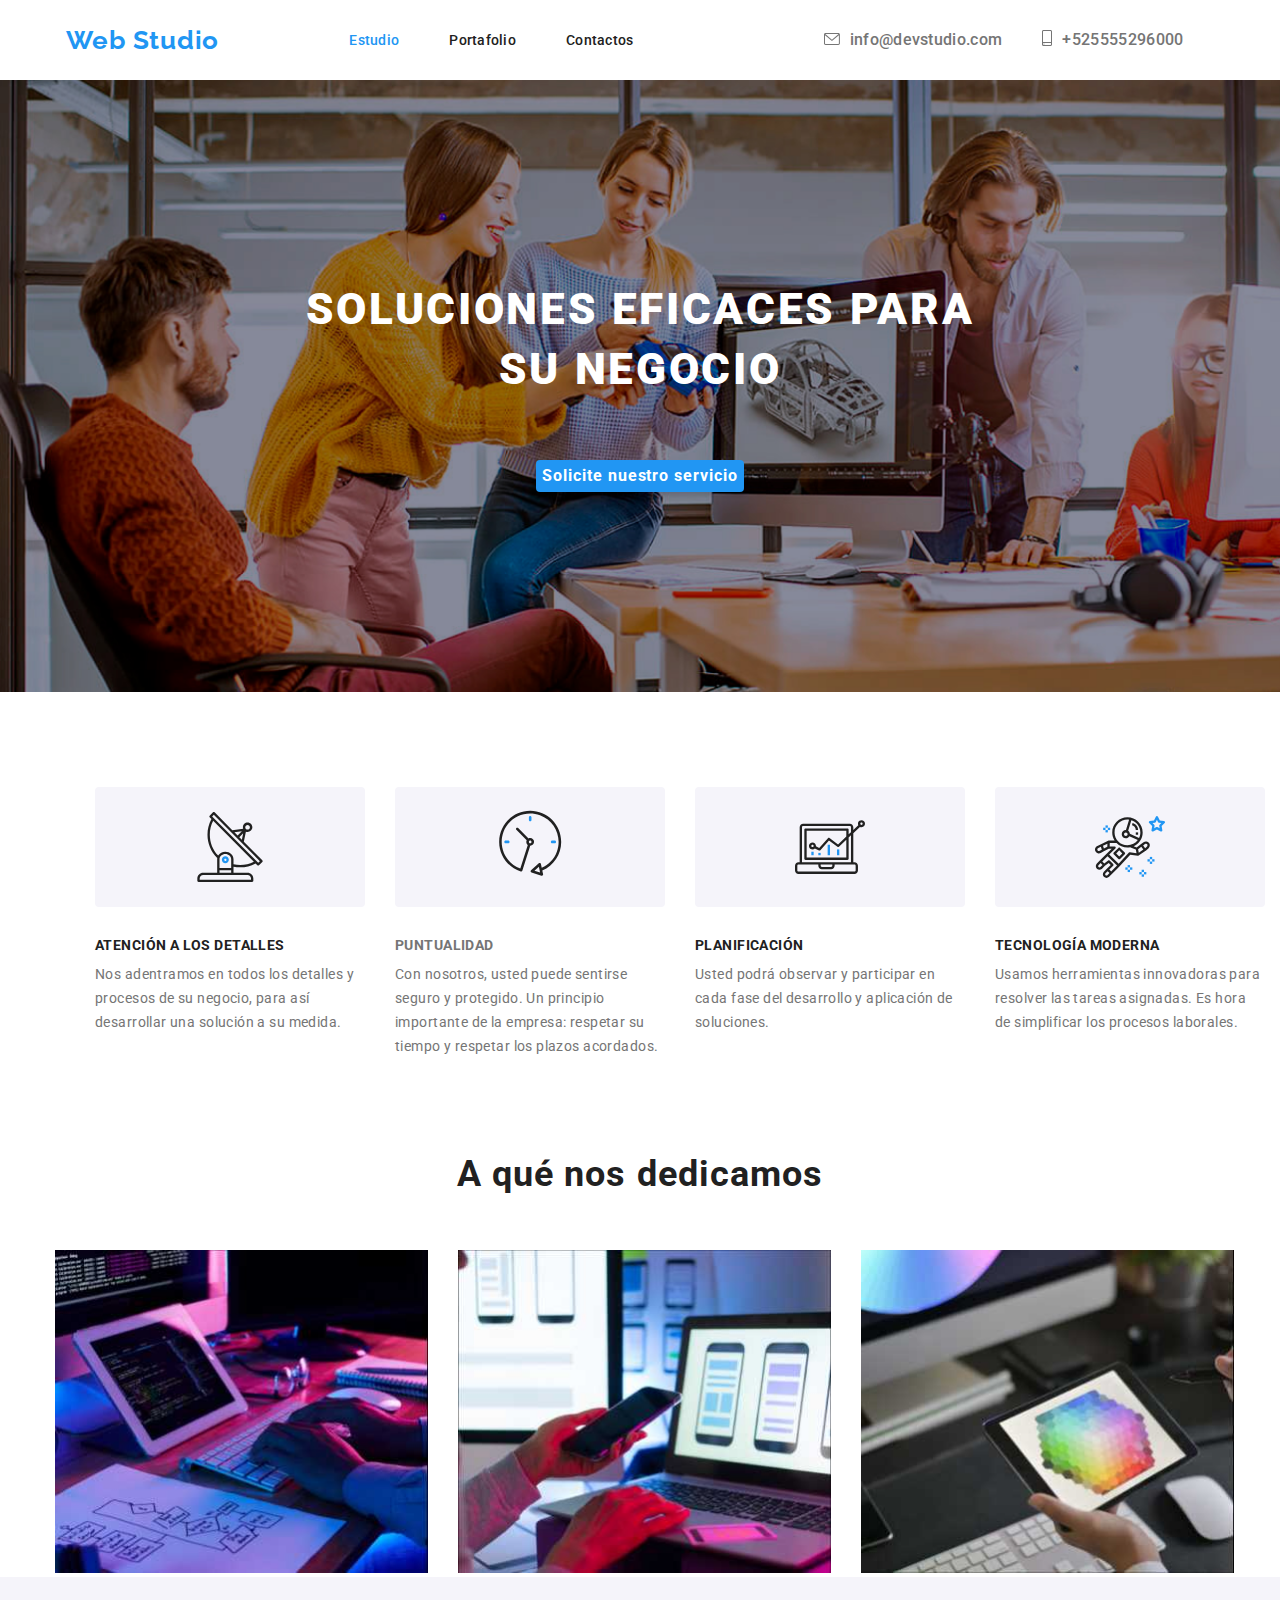
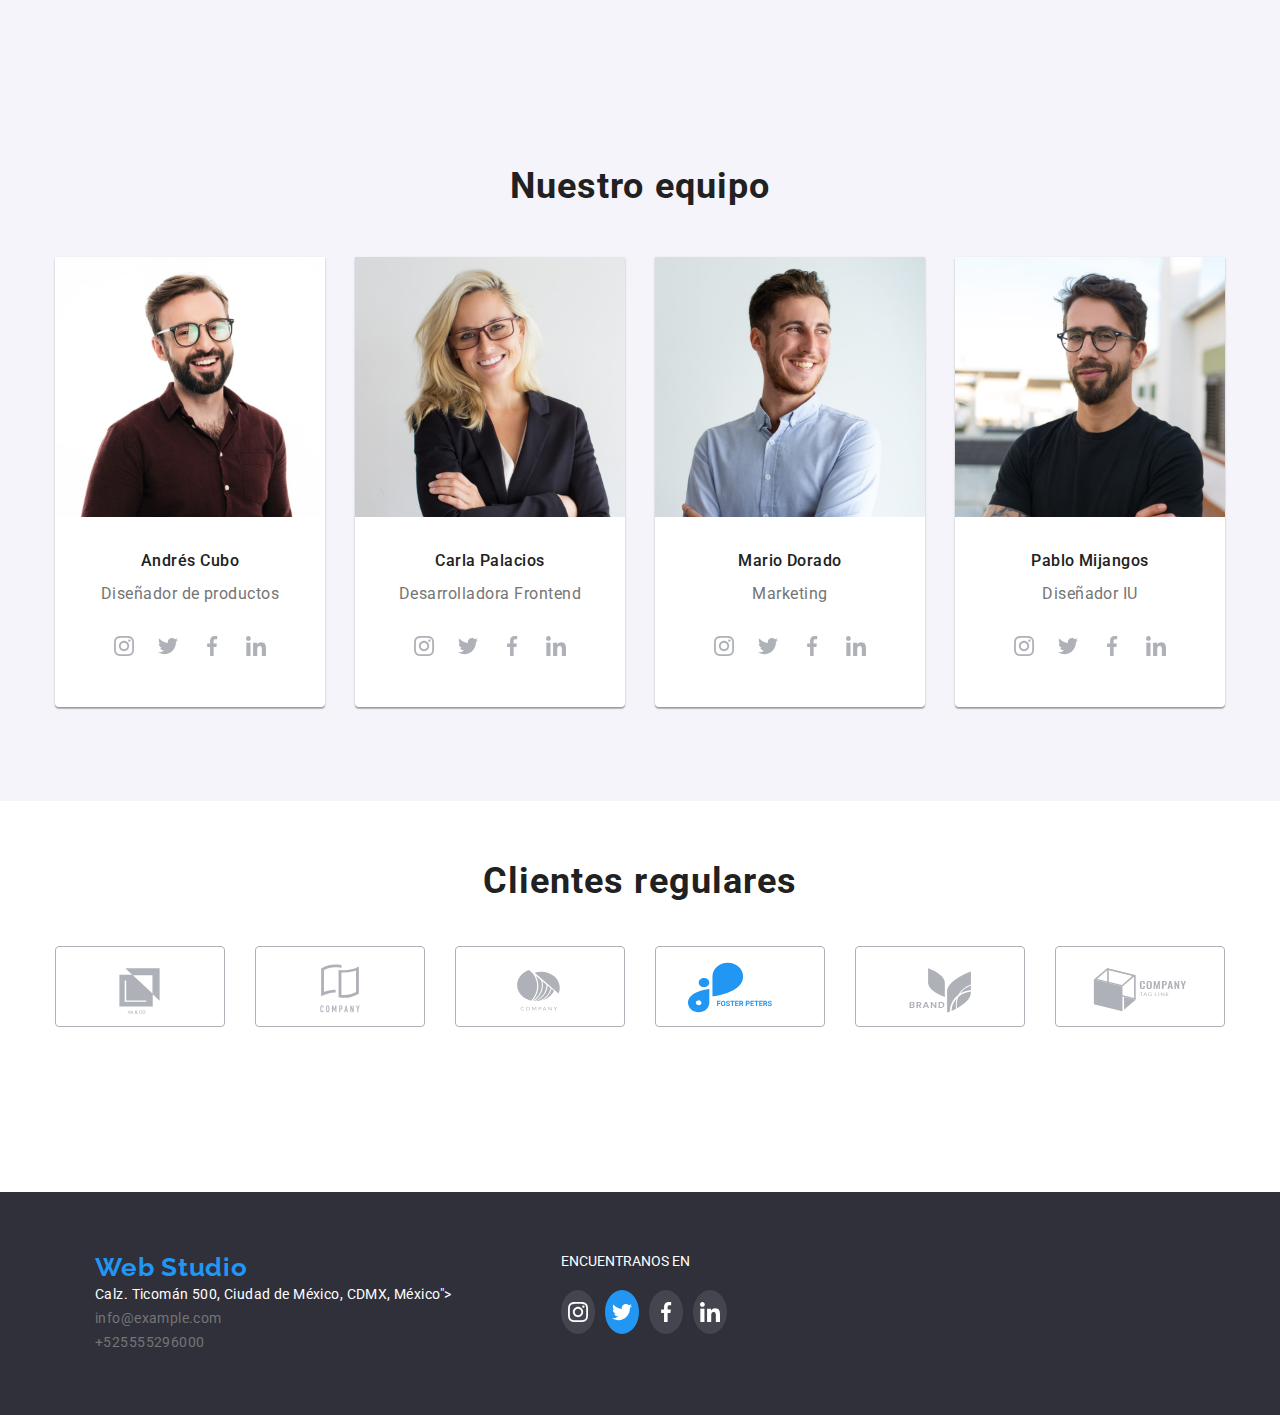
==== index.html @ 2ddb2b45 "first commit" ====
<!DOCTYPE html>
<html lang="es">
  <head>
    <meta charset="UTF-8" />
    <meta name="viewport" content="width=device-width, initial-scale=1.0" />
    <title>Tarea número 4</title>
    <link
      rel="stylesheet"
      href="https://cdnjs.cloudflare.com/ajax/libs/modern-normalize/1.0.0/modern-normalize.min.css"
    />
    <link rel="stylesheet" href="./css/styles.css" />
  </head>

  <body>
    <header class="container flex-header">
      <nav class="flex-navegation">
        <a class="name p-name" href="#">Web Studio</a>
        <ul class="header-list">
          <li class="header-items">
            <a class="link-header header_menu current" href="./index.html"
              >Estudio</a
            >
          </li>
          <li class="header-items">
            <a class="link-header" href="./portfolio.html">Portafolio</a>
          </li>
          <li class="header-items">
            <a class="link-header" href="#">Contactos</a>
          </li>
        </ul>
      </nav>

      <ul class="second-list flex-contact">
        <li class="icon-list">
          <svg class="icon-email">
            <use
              class="email"
              href="./img/icons/symbol-defs.svg#icon-headersobre"
            ></use>
          </svg>
        </li>
        <li class="second-items">
          <a class="gris" href="mailto:info@devstudio.com"
            >info@devstudio.com</a
          >
        </li>
        <li class="icon-list">
          <svg class="icon-cel">
            <use
              href="./img/icons/symbol-defs.svg#icon-headertelfonointeligente"
            ></use>
          </svg>
        </li>
        <li class="second-items">
          <a class="gris" href="tel:+525555296000">+525555296000</a>
        </li>
      </ul>
    </header>

    <id="main" class="principal">
      <section class="main-section">
        <div class="container">
          <h1 class="white">SOLUCIONES EFICACES PARA SU NEGOCIO</h1>
          <div class="position">
            <button class="mainbutton" type="button">
              Solicite nuestro servicio
            </button>
          </div>
        </div>
      </section>

      <section id="charact" class="container-section container">
        <ul class="list flex-services p-0">
          <li class="items">
            <div class="div-icon">
              <svg class="lienzo-services" width="70px">
                <use
                  class="iconmain"
                  href="./img/icons/symbol-defsMain.svg#icon-Mainantena"
                ></use>
              </svg>
            </div>
            <h3 class="subtitle">ATENCIÓN A LOS DETALLES</h3>
            <p class="parrafo">
              Nos adentramos en todos los detalles y procesos de su negocio,
              para así desarrollar una solución a su medida.
            </p>
          </li>
          <li class="items">
            <div class="div-icon">
              <svg class="lienzo-services" width="70px">
                <use
                  class="iconmain"
                  href="./img/icons/symbol-defsMain.svg#icon-Mainreloj"
                ></use>
              </svg>
            </div>
            <h3 class="subtitle-dos">PUNTUALIDAD</h3>
            <p class="parrafo">
              Con nosotros, usted puede sentirse seguro y protegido. Un
              principio importante de la empresa: respetar su tiempo y respetar
              los plazos acordados.
            </p>
          </li>
          <li class="items">
            <div class="div-icon">
              <svg class="lienzo-services" width="70px">
                <use
                  class="iconmain"
                  href="./img/icons/symbol-defsMain.svg#icon-Maindiagrama"
                ></use>
              </svg>
            </div>
            <h3 class="subtitle">PLANIFICACIÓN</h3>
            <p class="parrafo">
              Usted podrá observar y participar en cada fase del desarrollo y
              aplicación de soluciones.
            </p>
          </li>
          <li class="items">
            <div class="div-icon">
              <svg class="lienzo-services" width="70px">
                <use
                  class="iconmain"
                  href="./img/icons/symbol-defsMain.svg#icon-Mainastronauta"
                ></use>
              </svg>
            </div>
            <h3 class="subtitle">TECNOLOGÍA MODERNA</h3>
            <p class="parrafo">
              Usamos herramientas innovadoras para resolver las tareas
              asignadas. Es hora de simplificar los procesos laborales.
            </p>
          </li>
        </ul>
      </section>

      <section id="mision" class="container section">
        <div class="container-mision">
          <h2 class="sub">A qué nos dedicamos</h2>
        </div>
        <ul class="mision-list flex-mision">
          <li class="mision-items">
            <img src="./img/1.jpg" alt="Imagen 1" width="373" height="323" />
          </li>
          <li class="mision-items">
            <img src="./img/2.jpg" alt="Imagen 2" width="373" height="323" />
          </li>
          <li class="mision-items">
            <img src="./img/3.jpg" alt="Imagen 3" width="373" height="323" />
          </li>
        </ul>

      </section>
      <section id="team" class="section section-team">
        <div class="container">
          <div class="container-team">
            <h2 class="sub">Nuestro equipo</h2>
          </div>
          
          <ul class="teamlist-card flex-card">
            <li class="teamitem-card">
              <img
                src="./img/Equipo1.jpg"
                alt="Tarjeta del quipo 1"
                width="270"
                height="260"
              />
              <h3 class="subname">Andrés Cubo</h3>
              <p class="parrafod">Diseñador de productos</p>
              <ul class="list-logo">
                <li class="item-logo">
                  <a href="#" class="icons-links" rel="noopener noreffer" target="_blank">
       <svg class="lienzo" width="20px" height="20px">
                    <use class="logo"
                      href="./img/icons/symbol-defsMain.svg#icon-Maininstagram"
                    ></use>
                  </svg>
                </a>
                </li>
                <li class="item-logo">
                  <a href="#" class="icons-links" rel="noopener noreffer" target="_blank">
                  <svg class="lienzo" width="20px" height="20px">
                  <use class="logo"
                    href="./img/icons/symbol-defsMain.svg#icon-Maintwitter"
                  ></use>
                </svg>
              </a>
              </li>
                <li class="item-logo">
                  <a href="#" class="icons-links" rel="noopener noreffer" target="_blank">
                  <svg class="lienzo" width="20px" height="20px">
                    <use class="logo"
                      href="./img/icons/symbol-defsMain.svg#icon-Mainfacebook"
                    ></use>
                  </svg>
                </a>
                </li>
                <li class="item-logo">
                  <a href="#" class="icons-links" rel="noopener noreffer" target="_blank"></href>
                  <svg class="lienzo" width="20px" height="20">
                    <use class="logo"
                      href="./img/icons/symbol-defsMain.svg#icon-Mainlinkedin"
                    ></use>
                  </svg>
                </a>
                </li>
              </ul>
            </li>
            <li class="teamitem-card">
              <img
                src="./img/equipo2.jpg"
                alt="Tarjeta del equipo 2"
                width="270"
                height="260"
              />
              <h3 class="subname">Carla Palacios</h3>
              <p class="parrafod">Desarrolladora Frontend</p>
              <ul class="list-logo">
                <li class="item-logo">
                  <a href="#" class="icons-links" rel="noopener noreffer" target="_blank">
       <svg class="lienzo" width="20px" height="20px">
                    <use class="logo"
                      href="./img/icons/symbol-defsMain.svg#icon-Maininstagram"
                    ></use>
                  </svg>
                </a>
                </li>
                <li class="item-logo">
                  <a href="#" class="icons-links" rel="noopener noreffer" target="_blank">
                  <svg class="lienzo" width="20px" height="20px">
                  <use class="logo"
                    href="./img/icons/symbol-defsMain.svg#icon-Maintwitter"
                  ></use>
                </svg>
              </a>
              </li>
                <li class="item-logo">
                  <a href="#" class="icons-links" rel="noopener noreffer" target="_blank">
                  <svg class="lienzo" width="20px" height="20px">
                    <use class="logo"
                      href="./img/icons/symbol-defsMain.svg#icon-Mainfacebook"
                    ></use>
                  </svg>
                </a>
                </li>
                <li class="item-logo">
                  <a href="#" class="icons-links" rel="noopener noreffer" target="_blank"></href>
                  <svg class="lienzo" width="20px" height="20">
                    <use class="logo"
                      href="./img/icons/symbol-defsMain.svg#icon-Mainlinkedin"
                    ></use>
                  </svg>
                </a>
                </li>
              </ul>
            </li>
          

            <li class="teamitem-card">
              <img
                src="./img/equipo3.jpg"
                alt="Tarjeta del equipo 3"
                width="270"
                height="260"
              />
              <h3 class="subname">Mario Dorado</h3>
              <p class="parrafod">Marketing</p>
              <ul class="list-logo">
                <li class="item-logo">
                  <a href="#" class="icons-links" rel="noopener noreffer" target="_blank">
       <svg class="lienzo" width="20px" height="20px">
                    <use class="logo"
                      href="./img/icons/symbol-defsMain.svg#icon-Maininstagram"
                    ></use>
                  </svg>
                </a>
                </li>
                <li class="item-logo">
                  <a href="#" class="icons-links" rel="noopener noreffer" target="_blank">
                  <svg class="lienzo" width="20px" height="20px">
                  <use class="logo"
                    href="./img/icons/symbol-defsMain.svg#icon-Maintwitter"
                  ></use>
                </svg>
              </a>
              </li>
                <li class="item-logo">
                  <a href="#" class="icons-links" rel="noopener noreffer" target="_blank">
                  <svg class="lienzo" width="20px" height="20px">
                    <use class="logo"
                      href="./img/icons/symbol-defsMain.svg#icon-Mainfacebook"
                    ></use>
                  </svg>
                </a>
                </li>
                <li class="item-logo">
                  <a href="#" class="icons-links" rel="noopener noreffer" target="_blank"></href>
                  <svg class="lienzo" width="20px" height="20">
                    <use class="logo"
                      href="./img/icons/symbol-defsMain.svg#icon-Mainlinkedin"
                    ></use>
                  </svg>
                </a>
                </li>
              </ul>
            </li>
            <li class="teamitem-card">
              <img
                src="./img/equipo4.jpg"
                alt="Tarjeta del equipo 4"
                width="270"
                height="260"
              />
              <h3 class="subname">Pablo Mijangos</h3>
              <p class="parrafod">Diseñador IU</p>
              <ul class="list-logo">
                <li class="item-logo">
                  <a href="#" class="icons-links" rel="noopener noreffer" target="_blank">
                  <svg class="lienzo" width="20px" height="20px">
                    <use class="logo"
                      href="./img/icons/symbol-defsMain.svg#icon-Maininstagram"
                    ></use>
                  </svg>
                </a>
                </li>
                </li>
                <li class="item-logo">
                  <a href="#" class="icons-links" rel="noopener noreffer" target="_blank">
                  <svg class="lienzo" width="20px" height="20px">
                  <use class="logo"
                    href="./img/icons/symbol-defsMain.svg#icon-Maintwitter"
                  ></use>
                </svg>
              </a>
              </li>
                <li class="item-logo">
                  <a href="#" class="icons-links" rel="noopener noreffer" target="_blank">
                  <svg class="lienzo" width="20px" height="20px">
                    <use class="logo"
                      href="./img/icons/symbol-defsMain.svg#icon-Mainfacebook"
                    ></use>
                  </svg>
                </a>
                </li>
                <li class="item-logo">
                  <a href="#" class="icons-links" rel="noopener noreffer" target="_blank"></href>
                  <svg class="lienzo" width="20px" height="20">
                    <use class="logo"
                      href="./img/icons/symbol-defsMain.svg#icon-Mainlinkedin"
                    ></use>
                  </svg>
                </a>
                </li>
              </ul>
            </li>
          </ul>
        </div>
      </section>

      <section>
        <div class="container">
          <h2 class="sub clientes">Clientes regulares</h2>
          <ul class="list-clientes">
            <li class="item-clientes">
              <div class="div-clientes">
                <svg width="106px" height="52.826px">
                  <use
                    href="./img/icons/symbol-defsMain.svg#icon-MainLogo"
                  ></use>
                </svg>
              </div>
            </li>
            <li class="item-clientes">
              <div class="div-clientes">
                <svg width="106px" height="52.826px">
                  <use
                    href="./img/icons/symbol-defsMain.svg#icon-MainLogo1"
                  ></use>
                </svg>
              </div>
            </li>
            <li class="item-clientes">
              <div class="div-clientes">
                <svg width="106px" height="52.826px">
                  <use
                    href="./img/icons/symbol-defsMain.svg#icon-MainLogo2"
                  ></use>
                </svg>
              </div>
            </li>
            <li class="item-clientes">
              <div class="div-clientes">
                <svg width="106px" height="52.826px">
                  <use href="./img/icons/grupo.svg#icon-Maingrupo"></use>
                </svg>
              </div>
            </li>
            <li class="item-clientes">
              <div class="div-clientes">
                <svg width="106px" height="52.826px">
                  <use
                    href="./img/icons/symbol-defsMain.svg#icon-MainLogo3"
                  ></use>
                </svg>
              </div>
            </li>
            <li class="item-clientes">
              <div class="div-clientes">
                <svg width="106px" height="52.826px">
                  <use
                    href="./img/icons/symbol-defsMain.svg#icon-MainLogo4"
                  ></use>
                </svg>
              </div>
            </li>
          </ul>
        </div>
      </section>
    </main>

    <footer>
      <address class="footer">
        <div class="container foot">
          <ul class="info-list">
            <li class="info-item">
              <a class="name" href="#">Web Studio</a>
            </li>
            <li class="info">
              <a
                class="link-foot"
                href="https://goo.gl/maps/L9u1Q98ZNXVA683N9"
                rel="nopener noreffer"
                target="blank"
                >Calz. Ticomán 500, Ciudad de México, CDMX, México"></a
              >
            </li>
            <li class="info">
              <a class="link-footer" href="mailto:info@example.com"
                >info@example.com</a
              >
            </li>
            <li class="info">
              <a class="link-footer" href="tel:+525555296000">+525555296000</a>
            </li>
          </ul>
          <ul class="contact-footer">
            <li class="footer-items">ENCUENTRANOS EN</li>
            <li class="footer-items">
              <div class="footer-div">
                <a href="#" class="icons-footer" rel="noopener noreffer" target="_blank">
                <svg class="lienzo-footer" width="20px" height="20px">
                  <use class="logo-footer"
                    class="iconmain"
                    href="./img/icons/symbol-defsMain.svg#icon-Maininstagram"
                  ></use>
                </svg>
              </a>
              </div>
              <div class="footer-div">
                <a href="#" class="icons-footer-twitter" rel="noopener noreffer" target="_blank">
                <svg class="lienzo-footer" width="20px" height="20px">
                  <use class="logo-footer"
                    class="iconmain"
                    href="./img/icons/symbol-defsMain.svg#icon-Maintwitter"
                  ></use>
                </svg>
              </a>
              </div>
              <div class="footer-div">
                <a href="#" class="icons-footer" rel="noopener noreffer" target="_blank">
                <svg class="lienzo-footer" width="20px" height="20px">
                  <use class="logo-footer"
                    class="iconmain"
                    href="./img/icons/symbol-defsMain.svg#icon-Mainfacebook"
                  ></use>
                </svg>
              </a>
              </div>
              <div class="footer-div">
                <a href="#" class="icons-footer" rel="noopener noreffer" target="_blank">
                <svg class="lienzo-footer" width="20px" height="20px">
                  <use class="logo-footer"
                    class="iconmain"
                    href="./img/icons/symbol-defsMain.svg#icon-Mainlinkedin"
                  ></use>
                </svg>
              </a>
              </div>
            </li>
          </ul>
        </div>
      </address>
    </footer>
  </body>
</html>
---- css/styles.css ----
@import url("https://fonts.googleapis.com/css2?family=Raleway:ital,wght@0,100;0,200;0,300;0,400;0,500;0,600;0,700;0,800;0,900;1,100;1,200;1,300;1,400;1,500;1,600;1,700;1,800;1,900&display=swap");

@import url("https://fonts.googleapis.com/css2?family=Roboto:ital,wght@0,100;0,300;0,400;0,500;0,700;0,900;1,100;1,300;1,400;1,500;1,700;1,900&display=swap");

.name {
  color: rgb(33, 150, 243);
  text-decoration: none;
  font-weight: 700;
  line-height: 1.17;
  letter-spacing: 0.03em;
  font-family: "Raleway", sans-serif;
  font-size: 26px;
  font-style: normal;
}
.header-list .header-items .link-header {
  color: rgb(33, 33, 33);
  font-family: "Roboto", sans-serif;
  text-decoration: none;
  font-weight: 500;
  line-height: 1.17;
  letter-spacing: 0.02em;
  font-size: 14px;
}
.header-list {
  list-style: none;
  margin: 0px;
}
.header-list .header-items .link-header:hover {
  color: rgb(33, 150, 243);
}
.second-list .second-items .gris {
  color: rgb(117, 117, 117);
  font-family: "Roboto", sans-serif;
  text-decoration: none;
  font-weight: 500;
  line-height: 1.17;
  letter-spacing: 0.02em;
}
.second-list .second-items .gris:hover {
  color: rgb(33, 150, 243);
}
.second-items {
  padding-right: 30px;
}
.second-list {
  list-style: none;
}
.list {
  list-style: none;
}
.mision-list {
  list-style: none;
  padding: 0px;
}
.teamlist-card {
  list-style: none;
  padding: 0px;
}

.main-section {
  background-color: rgb(47, 48, 58);
  background-image: url(../img/Soluciones.png);
  background-size: cover;
  background-repeat: no-repeat;
  width: auto;
  height: auto;
}

.white {
  color: rgb(255, 255, 255);
  font-family: "Roboto", sans-serif;
  font-weight: 900;
  line-height: 1.36;
  letter-spacing: 0.06em;
  text-align: center;
  font-size: 44px;
  margin: 0px;
  padding-top: 200px; 
  padding-left: 250px;
  padding-right: 250px;*/
}
.mainbutton {
  color: #ffffff;
  background-color: rgb(33, 150, 243);
  border: none;
  cursor: pointer;
  font-family: "Roboto", sans-serif;
  font-weight: 700;
  line-height: 1.87;
  letter-spacing: 0.06em;
  text-align: center;
  font-size: 16px;
  border-radius: 4px;
  box-shadow: 0px 4px 4px 0px rgba(0, 0, 0, 0.15);
}
.subtitle {
  color: rgb(33, 33, 33);
  font-family: "Roboto", sans-serif;
  font-weight: 700;
  line-height: 1.17;
  letter-spacing: 0.03em;
  text-align: left;
  font-size: 14px;
}
.subtitle-dos {
  color: rgb(117, 117, 117);
  font-family: "Roboto", sans-serif;
  font-weight: 700;
  letter-spacing: 0.03em;
  text-align: left;
  font-size: 14px;
  line-height: 1.17;
}
.parrafo {
  color: rgb(117, 117, 117);
  font-family: "Roboto", sans-serif;
  font-weight: 400;
  line-height: 1.71;
  letter-spacing: 0.03em;
  text-align: left;
  font-size: 14px;
  padding-top: 10px;
}
.parrafod {
  color: rgb(117, 117, 117);
  font-family: "Roboto", sans-serif;
  font-weight: 400;
  line-height: 1.71;
  letter-spacing: 0.03em;
  text-align: left;
  font-size: 16px;
}
.sub {
  color: rgb(33, 33, 33);
  font-family: "Roboto", sans-serif;
  font-weight: 700;
  line-height: 1.17;
  letter-spacing: 0.03em;
  text-align: center;
  font-size: 36px;
}
.sub.clientes {
  padding-top: 59px;
  padding-bottom: 44px;
}
.subname {
  color: rgb(33, 33, 33);
  font-family: "Roboto", sans-serif;
  font-weight: 500;
  line-height: 1.17;
  letter-spacing: 0.03em;
  font-size: 16px;
  padding-top: 30px;
  padding-bottom: 10px;
}
.info-list {
  background-color: #2f303a;
  list-style: none;
  gap: 70px;
}
.info .link-foot {
  color: rgb(255, 255, 255);
  font-family: "Roboto", sans-serif;
  text-decoration: none;
  font-weight: 400;
  line-height: 1.71;
  letter-spacing: 0.03em;
  font-size: 14px;
  font-style: normal;
}
.info .link-footer {
  color: rgb(117, 117, 117);
  font-family: "Roboto", sans-serif;
  text-decoration: none;
  font-weight: 400;
  line-height: 1.71;
  letter-spacing: 0.03em;
  font-size: 14px;
  font-style: normal;
}
* {
  font-family: "Roboto", sans-serif;
}
.button {
  color: rgb(33, 33, 33);
  background-color: rgb(245, 244, 250);
  border: none;
  cursor: pointer;
  font-weight: 500;
  line-height: 1.62;
  font-size: 16px;
  letter-spacing: 0.03em;
}
.button:hover {
  color: rgb(255, 255, 255);
  background-color: rgb(33, 150, 243);
}
.button:focus {
  color: rgb(255, 255, 255);
  background-color: rgb(33, 150, 243);
}
.grafic {
  color: rgb(33, 33, 33);
  font-weight: 700;
  line-height: 2;
  font-size: 18px;
  letter-spacing: 0.06em;
  padding-left: 24px;
  padding-right: 24px;
}
.text {
  color: rgb(117, 117, 117);
  font-weight: 400;
  line-height: 1.87;
  font-size: 16px;
  letter-spacing: 0.03em;
  padding-left: 24px;
  padding-right: 24px;
}
.img-section {
  list-style: none;
  gap: 20px;
}
.filetwo {
  list-style: none;
}
.filethree {
  list-style: none;
}
.principal-list {
  display: flex;
  list-style: none;
  justify-content: center;
  gap: 8px;
}
.main-section {
  background-color: rgb(47, 48, 58);
}
.container {
  width: 1200px;
  margin: 0 auto;
  padding: 0 15px;
}
.teamlist-card .teamitem-card {
  width: 270px;
  height: 450px;
  text-align: center;
  border-radius: 0px 0px 4px 4px;
  background: #fff;
  box-shadow: 0px 2px 1px 0px rgba(0, 0, 0, 0.2),
    0px 1px 1px 0px rgba(0, 0, 0, 0.14), 0px 1px 3px 0px rgba(0, 0, 0, 0.12);
}
.teamlist-card .teamitem-card:hover {
  background-color: rgb(216, 214, 211);
}
.parrafod {
  text-align: center;
}
.img-section .img-item {
  width: 370px;
  height: 404px;
}
/* .flex {
  display: flex;
  align-items: center;
  gap: 90px;
} */
.flex-header {
  display: flex;
  justify-content: center;
  gap: 150px;
}
.flex-navegation {
  display: flex;
  align-items: center;
  gap: 90px;
}
.flex-contact {
  display: flex;
  align-items: center;
  gap: 10px;
}
.flexp {
 display: flex;
 flex-wrap: wrap;
 gap: 30px;
}
.img-item {
  flex-basis: calc((100% - 60px) / 3);
  border: 1px solid rgb(238, 238, 238);
  background: rgb(255, 255, 255);
  box-shadow: 1px 4px 6px 0px rgba(0, 0, 0, 0.16), 0px 4px 4px 0px rgba(0, 0, 0, 0.06), 0px 1px 1px 0px rgba(0, 0, 0, 0.12)
}
.p-name {
  display: flex;
}
/* .flex { 
}*/
.header-list {
  display: flex;
  gap: 50px;
}
.second-list.flex {
  display: flex;
  gap: 50px;
}
* {
  margin: 0px;
}
.center {
  display: flex;
  flex-direction: column;
}
.mainbutton {
  justify-content: center;
}
.center {
  padding-bottom: 200px;
  padding-top: 30px;
  display: flex;
}
.list.flex {
  padding: 0px;
  column-gap: 30px;
}
.container-mision {
  padding-top: 94px;
  padding-bottom: 55px;
}
.container-team {
  padding-top: 118px;
  padding-bottom: 50px;
}
.teamlist-card.flex {
  padding-bottom: 94px;
}
.main-section .container {
  display: flex;
  flex-wrap: wrap;
  justify-content: center;
  gap: 30px;
}
.position {
  padding-top: 30px;
  padding-bottom: 200px;
}
.items {
  padding-top: 95px;
}
.p-0 {
  padding-top: 0px;
}
.container-mision {
  padding-top: 94px;
  padding-bottom: 55px;
}
.container-team {
  padding-top: 188px;
  padding-bottom: 50px;
}
.img-section.flex {
  flex-wrap: wrap;
}
.basis {
  flex-basis: calc(100% - 128px / 5);
}
.principal-list.flex {
  padding: 0px;
}
.img-section.flex {
  padding: 0px;
}
.principal-item {
  padding-top: 106px;
  padding-bottom: 50px;
}
.img-section {
  padding-bottom: 82px;
}
.container.flex-header {
  height: 80px;
}
.container-div {
  background-color: rgb(47, 48, 58);
}
.position {
  display: flex;
  justify-content: center;
}
.flex-services {
  display: flex;
  gap: 30px;
}
.flex-mision {
  display: flex;
  gap: 30px;
}
.flex-card {
  display: flex;
  gap: 30px;
}
.section-team {
  background-color: rgb(245, 244, 250);
  padding-bottom: 94px;
}
.footer {
  background-color: rgb(47, 48, 58);
}
.img-section .flexp {
  padding: 0px;
}
.principal-section .container{
  padding: 0px;
}
.img-section {
  padding: 0px;
  padding-bottom: 82px;
}
.button {
  padding: 8px 16px;
}
.info-list {
  padding-top: 60px;
  padding-bottom: 60px;
}
.link-header.header_menu.current {
  color: rgb(33, 150, 243);
}
.icon-email {
  width: 16px;
  height: 12px;
  cursor: pointer;
  fill: #757575;
}
.icon-email:hover {
  fill: rgb(33, 150, 243);
}

.icon-cel {
  width: 10px;
  height: 16px;
  fill: rgb(117, 117, 117);
  cursor: pointer;
}
.icon-cel:hover {
  fill: rgb(33, 150, 243);
}
.footer {
  display: flex;
}
.container.foot {
  display: flex;
  gap: 70px;
  align-items: center;
}
.contac-footer {
  display: flex;
}
.footer-items {
  display: flex;
 font-family: "Roboto", sans-serif;
 font-size: 14px;
 font-style: normal;
 color: rgb(255, 255, 255);
 padding-bottom: 20px;
}
.list-clientes {
  display: flex;
  flex-wrap: nowrap;
  padding-left: 0px;
  gap: 30px;
  
}
.item-clientes {
  display: flex;
  padding-bottom: 165px;
  list-style: none;
  text-align: center;
  align-items: center;
}
.div-icon {
  width: 270px;
  height: 120px;
  border-radius: 4px;
background: rgb(245, 244, 250);
display: flex;
  justify-content: center;
  align-items: center;
  margin-bottom: 30px;
}
.div-lienzo {
  display: flex;
  width: 270px;
  justify-content: center;
  gap: 34px;
  padding-top: 16px;
  padding-bottom: 30px;
  }
.list-clientes {
  display: flex;
}
.div-clientes {
display: flex;
width: 170px;
height: 81px;
border-radius: 4px;
border: 1px solid rgb(175, 177, 184);
padding: 14px 32px 14px 32px;
}
.footer-div {
  display: flex;
  width: 44px;
  height: 44px;
  justify-content: center;
  align-items: center;
  padding-right: 10px;
  cursor: pointer;
}
.icons-footer-twitter {
  display: flex;
  width: 44px;
  height: 44px;
  align-items: center;
  justify-content: center;
  background-color: #2196F3;
  border-radius: 50%;
}
.list-logo {
  display: flex;
  padding-top: 28px;
  align-items: center;
  justify-content: center;
  padding: 0px;
}
.lienzo .logo {
  fill: rgb(175, 177, 184);
}
.item-logo {
  display: flex;
  width: 44px;
  height: 44px; 
  margin-top: 16px;
}
.item-logo {
  justify-content: center;
  align-items: center;
}
.icons-links {
  display: flex;
  justify-content: center;
  align-items: center;
  width: 44px;
  height: 44px;
  border-radius: 50%;
  cursor: pointer;
}
.icons-links:hover {
  fill: rgb(255, 255, 255);
  background-color: hwb(207 13% 5%)
}
.logo:hover {
  fill: rgb(255, 255, 255);
}
.logo-footer {
  fill: #FFFFFF;
}
.icons-footer {
  display: flex;
  justify-content: center;
  align-items: center;
  width: 44px;
  height: 44px;
  border-radius: 50%;
  gap: 10px;
}
.icons-footer {
  background-color: rgba(255, 255, 255, 0.10);
}
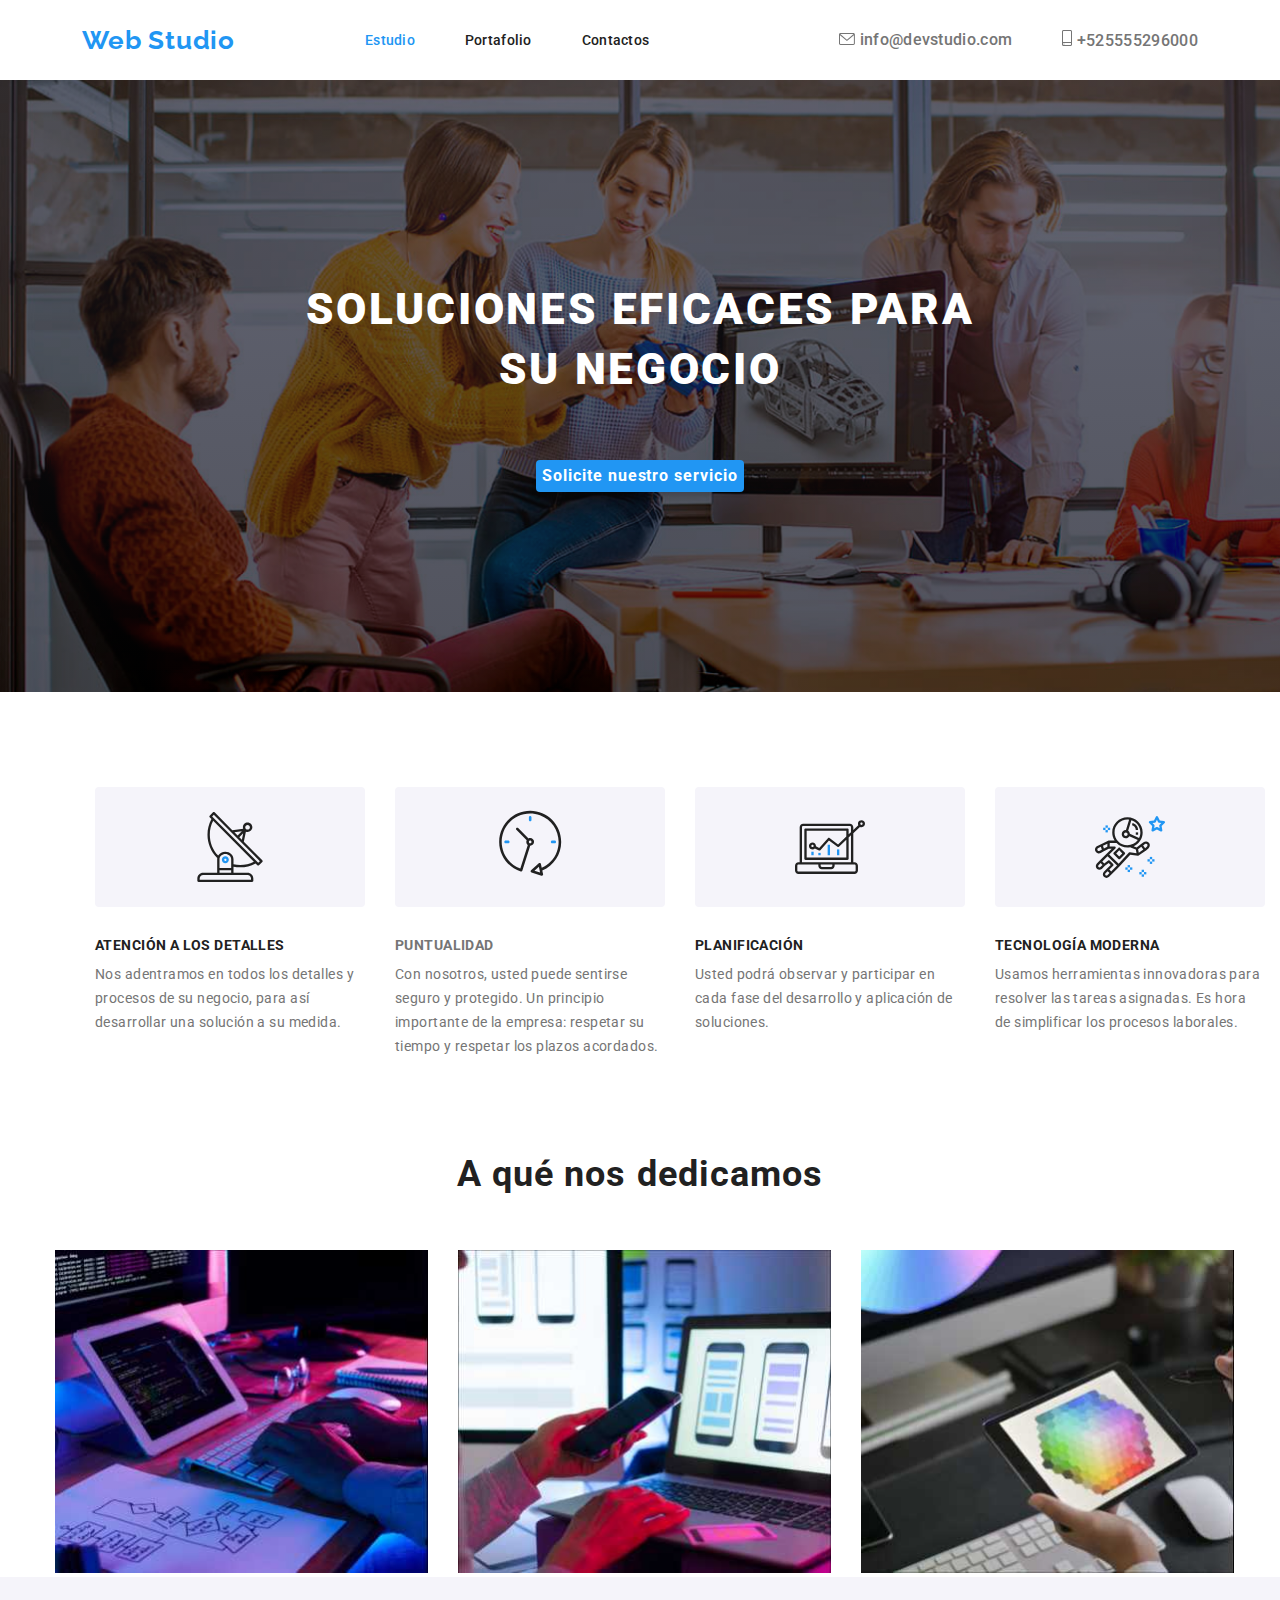
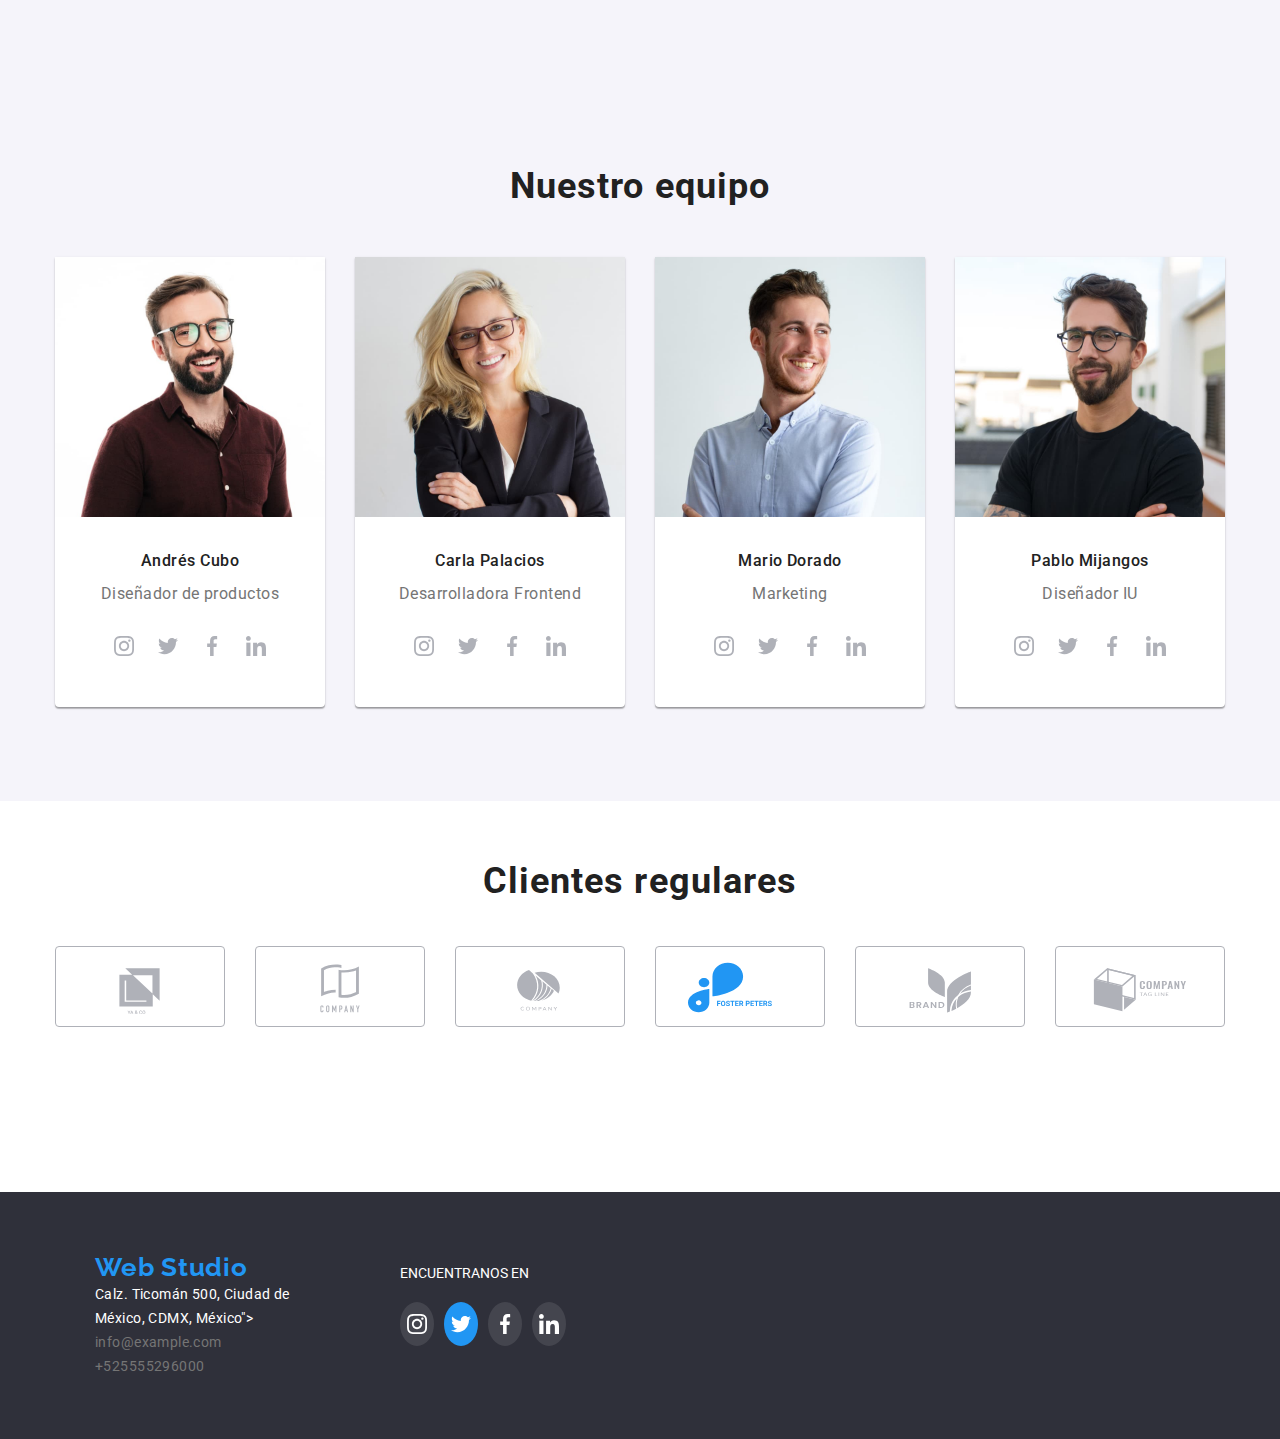
==== commit 78eb774b: "Correcciones tarea 4" ====
--- a/index.html
+++ b/index.html
@@ -31,31 +31,30 @@
       </nav>
 
       <ul class="second-list flex-contact">
-        <li class="icon-list">
-          <svg class="icon-email">
+        <li class="second-items">
+          <a class="gris a" 
+          href="mailto:info@devstudio.com">
+          <svg class="icon-header">
             <use
               class="email"
               href="./img/icons/symbol-defs.svg#icon-headersobre"
             ></use>
           </svg>
+          info@devstudio.com </a>
         </li>
+
         <li class="second-items">
-          <a class="gris" href="mailto:info@devstudio.com"
-            >info@devstudio.com</a
-          >
-        </li>
-        <li class="icon-list">
-          <svg class="icon-cel">
-            <use
-              href="./img/icons/symbol-defs.svg#icon-headertelfonointeligente"
-            ></use>
-          </svg>
-        </li>
-        <li class="second-items">
-          <a class="gris" href="tel:+525555296000">+525555296000</a>
+          <a class="gris a" href="tel:+525555296000">
+            <svg class="icon-cel">
+              <use
+                href="./img/icons/symbol-defs.svg#icon-headertelfonointeligente"
+              ></use>
+            </svg>
+            +525555296000</a>
         </li>
       </ul>
     </header>
+
 
     <id="main" class="principal">
       <section class="main-section">
@@ -432,7 +431,8 @@
                 href="https://goo.gl/maps/L9u1Q98ZNXVA683N9"
                 rel="nopener noreffer"
                 target="blank"
-                >Calz. Ticomán 500, Ciudad de México, CDMX, México"></a
+                >Calz. Ticomán 500, Ciudad de <br>
+                México, CDMX, México"></br></a
               >
             </li>
             <li class="info">
--- a/css/styles.css
+++ b/css/styles.css
@@ -2,8 +2,41 @@
 
 @import url("https://fonts.googleapis.com/css2?family=Roboto:ital,wght@0,100;0,300;0,400;0,500;0,700;0,900;1,100;1,300;1,400;1,500;1,700;1,900&display=swap");
 
+.svg {
+  fill: currentColor;
+}
+.a {
+  color: currentColor;
+  text-decoration: none;
+}
+.ul {
+  list-style-type: none;
+}
+:root {
+  --brand-color: rgb(33, 150, 243);
+}
+
+
+.second-items:hover .icon-header {
+  fill: rgb(33, 150, 243);
+}
+.second-items:hover .icon-cel {
+  fill: rgb(33, 150, 243);
+}
+.second-items:hover .gris {
+  color: rgb(33, 150, 243);
+}
+.second-items:focus .icon-header {
+  fill: rgb(33, 150, 243);
+}
+.second-items:focus .icon-cel {
+  fill: rgb(33, 150, 243);
+}
+.second-items:focus .gris {
+  color: rgb(33, 150, 243);
+}
 .name {
-  color: rgb(33, 150, 243);
+  color: var(--brand-color);
   text-decoration: none;
   font-weight: 700;
   line-height: 1.17;
@@ -25,28 +58,15 @@
   list-style: none;
   margin: 0px;
 }
-.header-list .header-items .link-header:hover {
-  color: rgb(33, 150, 243);
-}
-.second-list .second-items .gris {
+.second-items {
   color: rgb(117, 117, 117);
   font-family: "Roboto", sans-serif;
-  text-decoration: none;
   font-weight: 500;
   line-height: 1.17;
   letter-spacing: 0.02em;
-}
-.second-list .second-items .gris:hover {
-  color: rgb(33, 150, 243);
-}
-.second-items {
-  padding-right: 30px;
-}
-.second-list {
-  list-style: none;
-}
-.list {
-  list-style: none;
+
+  display: flex;
+  align-items: center;
 }
 .mision-list {
   list-style: none;
@@ -56,10 +76,11 @@
   list-style: none;
   padding: 0px;
 }
-
 .main-section {
-  background-color: rgb(47, 48, 58);
-  background-image: url(../img/Soluciones.png);
+  background-image: linear-gradient(to bottom,
+  rgba(47, 48, 58, 0.4),
+  rgba(0, 0, 0, 0.4)
+  ), url(../img/Soluciones.png);
   background-size: cover;
   background-repeat: no-repeat;
   width: auto;
@@ -190,6 +211,10 @@
   line-height: 1.62;
   font-size: 16px;
   letter-spacing: 0.03em;
+  border-radius: 4px;
+}
+.button.todo {
+  background-color: rgb(33, 150, 243);
 }
 .button:hover {
   color: rgb(255, 255, 255);
@@ -278,7 +303,7 @@
 .flex-contact {
   display: flex;
   align-items: center;
-  gap: 10px;
+  gap: 50px;
 }
 .flexp {
  display: flex;
@@ -289,6 +314,8 @@
   flex-basis: calc((100% - 60px) / 3);
   border: 1px solid rgb(238, 238, 238);
   background: rgb(255, 255, 255);
+}
+.img-item:hover {
   box-shadow: 1px 4px 6px 0px rgba(0, 0, 0, 0.16), 0px 4px 4px 0px rgba(0, 0, 0, 0.06), 0px 1px 1px 0px rgba(0, 0, 0, 0.12)
 }
 .p-name {
@@ -346,6 +373,7 @@
 }
 .items {
   padding-top: 95px;
+  list-style: none;
 }
 .p-0 {
   padding-top: 0px;
@@ -426,24 +454,15 @@
 .link-header.header_menu.current {
   color: rgb(33, 150, 243);
 }
-.icon-email {
+.icon-header{
   width: 16px;
   height: 12px;
-  cursor: pointer;
   fill: #757575;
 }
-.icon-email:hover {
-  fill: rgb(33, 150, 243);
-}
-
 .icon-cel {
   width: 10px;
   height: 16px;
   fill: rgb(117, 117, 117);
-  cursor: pointer;
-}
-.icon-cel:hover {
-  fill: rgb(33, 150, 243);
 }
 .footer {
   display: flex;
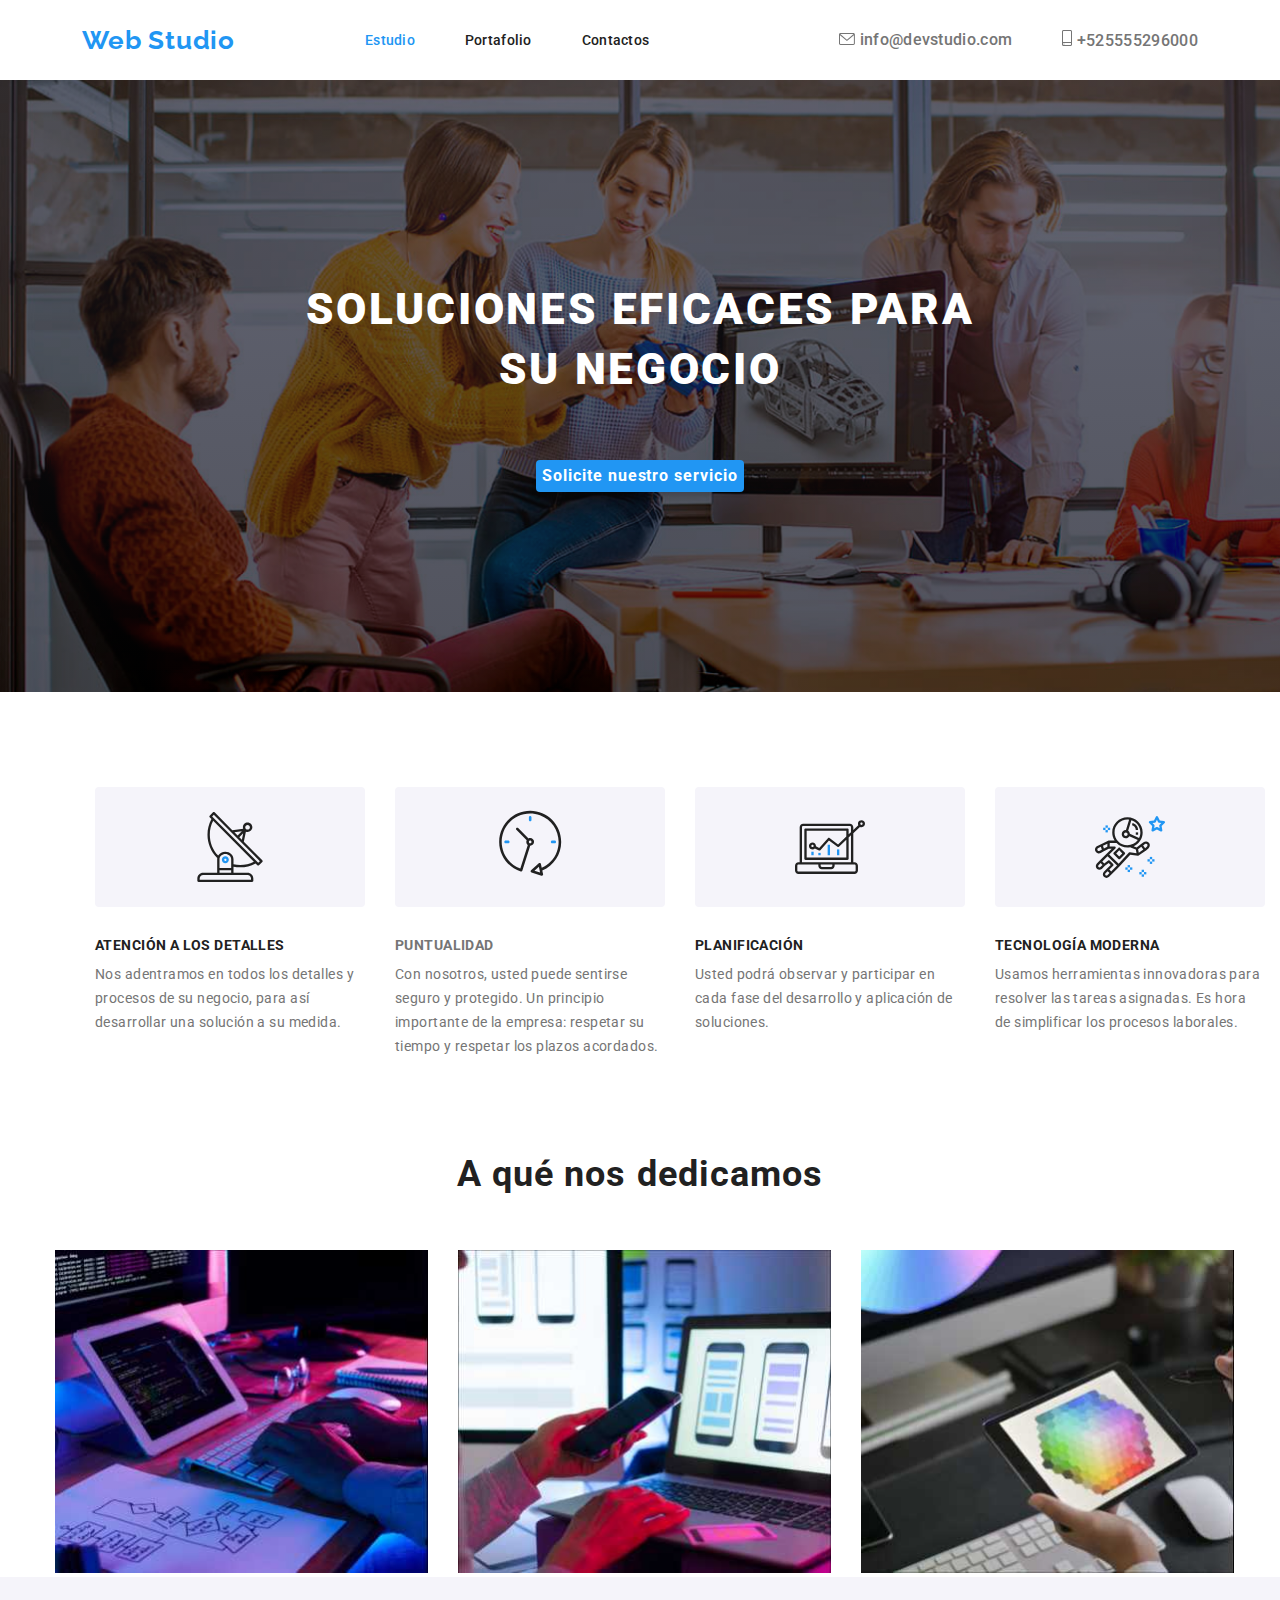
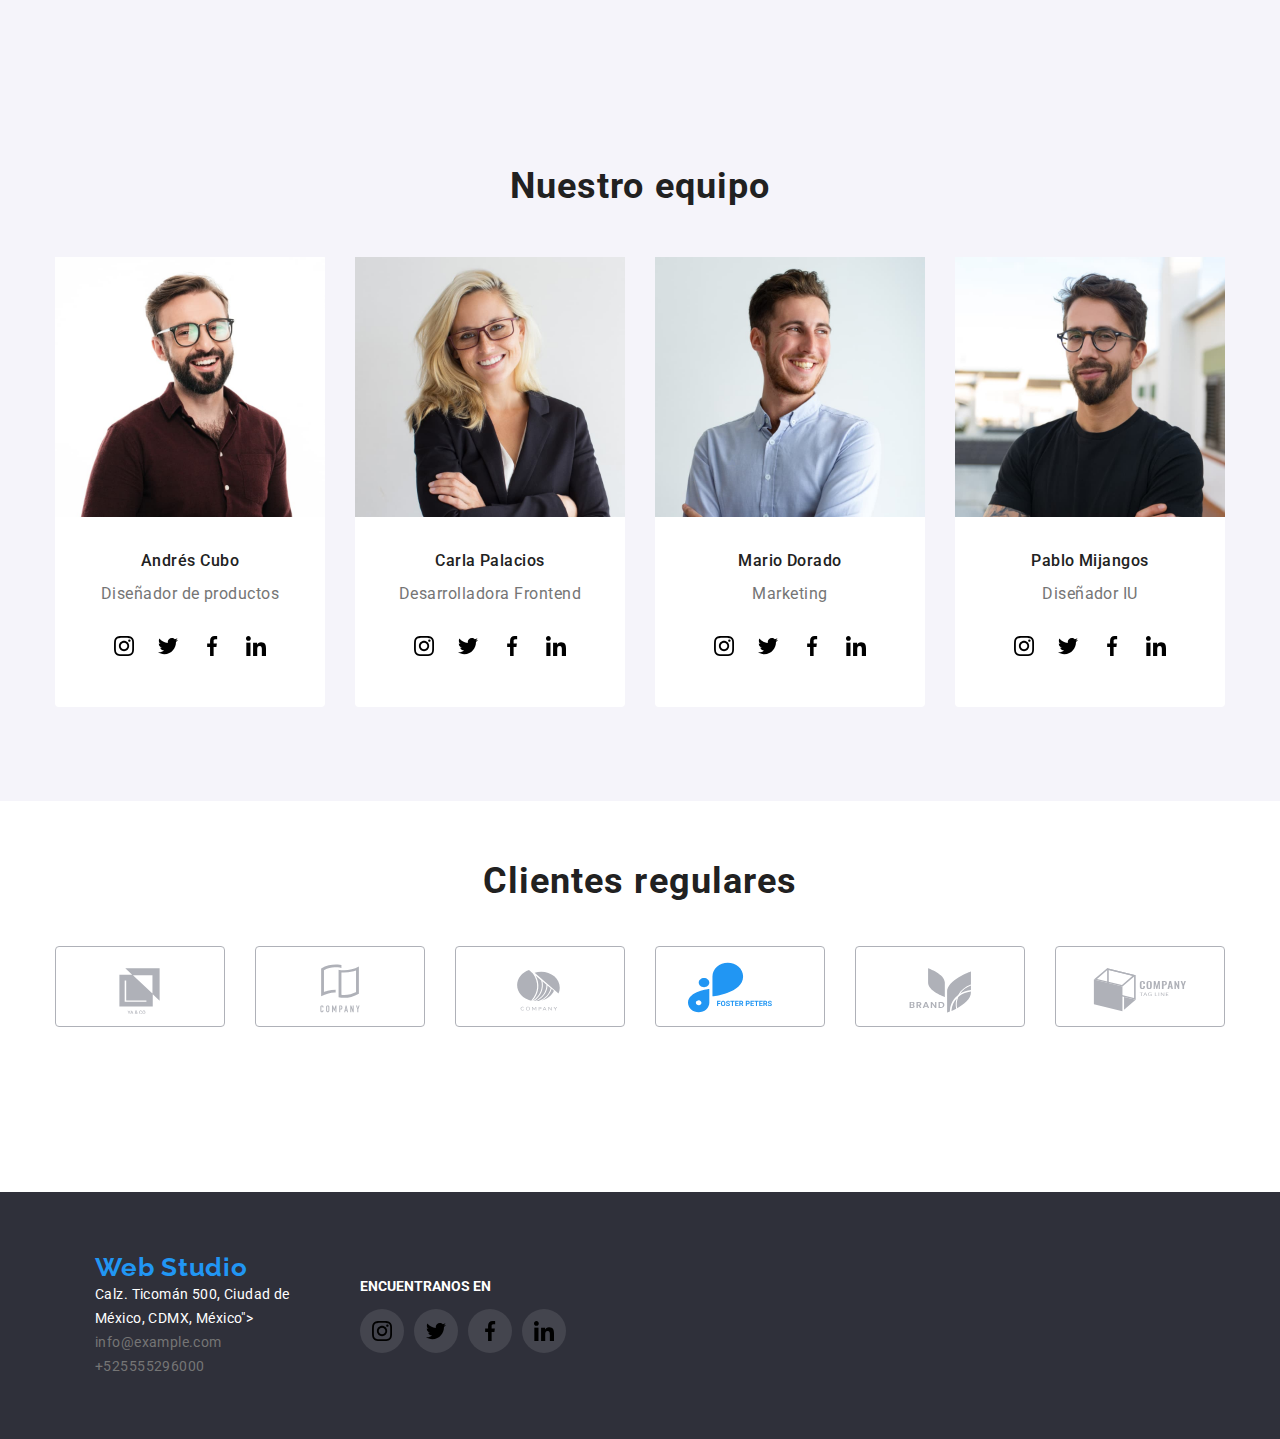
==== commit 62577ddb: "Correcciones color iconos" ====
--- a/index.html
+++ b/index.html
@@ -72,7 +72,7 @@
         <ul class="list flex-services p-0">
           <li class="items">
             <div class="div-icon">
-              <svg class="lienzo-services" width="70px">
+              <svg class="lienzo-services" width="70">
                 <use
                   class="iconmain"
                   href="./img/icons/symbol-defsMain.svg#icon-Mainantena"
@@ -87,7 +87,7 @@
           </li>
           <li class="items">
             <div class="div-icon">
-              <svg class="lienzo-services" width="70px">
+              <svg class="lienzo-services" width="70">
                 <use
                   class="iconmain"
                   href="./img/icons/symbol-defsMain.svg#icon-Mainreloj"
@@ -103,7 +103,7 @@
           </li>
           <li class="items">
             <div class="div-icon">
-              <svg class="lienzo-services" width="70px">
+              <svg class="lienzo-services" width="70">
                 <use
                   class="iconmain"
                   href="./img/icons/symbol-defsMain.svg#icon-Maindiagrama"
@@ -118,7 +118,7 @@
           </li>
           <li class="items">
             <div class="div-icon">
-              <svg class="lienzo-services" width="70px">
+              <svg class="lienzo-services" width="70">
                 <use
                   class="iconmain"
                   href="./img/icons/symbol-defsMain.svg#icon-Mainastronauta"
@@ -170,8 +170,8 @@
               <ul class="list-logo">
                 <li class="item-logo">
                   <a href="#" class="icons-links" rel="noopener noreffer" target="_blank">
-       <svg class="lienzo" width="20px" height="20px">
-                    <use class="logo"
+       <svg width="20" height="20">
+                    <use
                       href="./img/icons/symbol-defsMain.svg#icon-Maininstagram"
                     ></use>
                   </svg>
@@ -179,8 +179,8 @@
                 </li>
                 <li class="item-logo">
                   <a href="#" class="icons-links" rel="noopener noreffer" target="_blank">
-                  <svg class="lienzo" width="20px" height="20px">
-                  <use class="logo"
+                  <svg width="20" height="20">
+                  <use 
                     href="./img/icons/symbol-defsMain.svg#icon-Maintwitter"
                   ></use>
                 </svg>
@@ -188,8 +188,8 @@
               </li>
                 <li class="item-logo">
                   <a href="#" class="icons-links" rel="noopener noreffer" target="_blank">
-                  <svg class="lienzo" width="20px" height="20px">
-                    <use class="logo"
+                  <svg width="20" height="20">
+                    <use
                       href="./img/icons/symbol-defsMain.svg#icon-Mainfacebook"
                     ></use>
                   </svg>
@@ -197,8 +197,8 @@
                 </li>
                 <li class="item-logo">
                   <a href="#" class="icons-links" rel="noopener noreffer" target="_blank"></href>
-                  <svg class="lienzo" width="20px" height="20">
-                    <use class="logo"
+                  <svg width="20" height="20">
+                    <use 
                       href="./img/icons/symbol-defsMain.svg#icon-Mainlinkedin"
                     ></use>
                   </svg>
@@ -218,8 +218,8 @@
               <ul class="list-logo">
                 <li class="item-logo">
                   <a href="#" class="icons-links" rel="noopener noreffer" target="_blank">
-       <svg class="lienzo" width="20px" height="20px">
-                    <use class="logo"
+       <svg width="20" height="20">
+                    <use
                       href="./img/icons/symbol-defsMain.svg#icon-Maininstagram"
                     ></use>
                   </svg>
@@ -227,8 +227,8 @@
                 </li>
                 <li class="item-logo">
                   <a href="#" class="icons-links" rel="noopener noreffer" target="_blank">
-                  <svg class="lienzo" width="20px" height="20px">
-                  <use class="logo"
+                  <svg width="20" height="20">
+                  <use
                     href="./img/icons/symbol-defsMain.svg#icon-Maintwitter"
                   ></use>
                 </svg>
@@ -236,8 +236,8 @@
               </li>
                 <li class="item-logo">
                   <a href="#" class="icons-links" rel="noopener noreffer" target="_blank">
-                  <svg class="lienzo" width="20px" height="20px">
-                    <use class="logo"
+                  <svg width="20" height="20">
+                    <use
                       href="./img/icons/symbol-defsMain.svg#icon-Mainfacebook"
                     ></use>
                   </svg>
@@ -245,8 +245,8 @@
                 </li>
                 <li class="item-logo">
                   <a href="#" class="icons-links" rel="noopener noreffer" target="_blank"></href>
-                  <svg class="lienzo" width="20px" height="20">
-                    <use class="logo"
+                  <svg width="20" height="20">
+                    <use
                       href="./img/icons/symbol-defsMain.svg#icon-Mainlinkedin"
                     ></use>
                   </svg>
@@ -268,8 +268,8 @@
               <ul class="list-logo">
                 <li class="item-logo">
                   <a href="#" class="icons-links" rel="noopener noreffer" target="_blank">
-       <svg class="lienzo" width="20px" height="20px">
-                    <use class="logo"
+       <svg width="20" height="20">
+                    <use
                       href="./img/icons/symbol-defsMain.svg#icon-Maininstagram"
                     ></use>
                   </svg>
@@ -277,8 +277,8 @@
                 </li>
                 <li class="item-logo">
                   <a href="#" class="icons-links" rel="noopener noreffer" target="_blank">
-                  <svg class="lienzo" width="20px" height="20px">
-                  <use class="logo"
+                  <svg width="20" height="20">
+                  <use
                     href="./img/icons/symbol-defsMain.svg#icon-Maintwitter"
                   ></use>
                 </svg>
@@ -286,8 +286,8 @@
               </li>
                 <li class="item-logo">
                   <a href="#" class="icons-links" rel="noopener noreffer" target="_blank">
-                  <svg class="lienzo" width="20px" height="20px">
-                    <use class="logo"
+                  <svg width="20" height="20">
+                    <use
                       href="./img/icons/symbol-defsMain.svg#icon-Mainfacebook"
                     ></use>
                   </svg>
@@ -295,8 +295,8 @@
                 </li>
                 <li class="item-logo">
                   <a href="#" class="icons-links" rel="noopener noreffer" target="_blank"></href>
-                  <svg class="lienzo" width="20px" height="20">
-                    <use class="logo"
+                  <svg width="20" height="20">
+                    <use
                       href="./img/icons/symbol-defsMain.svg#icon-Mainlinkedin"
                     ></use>
                   </svg>
@@ -316,8 +316,8 @@
               <ul class="list-logo">
                 <li class="item-logo">
                   <a href="#" class="icons-links" rel="noopener noreffer" target="_blank">
-                  <svg class="lienzo" width="20px" height="20px">
-                    <use class="logo"
+                  <svg width="20" height="20">
+                    <use
                       href="./img/icons/symbol-defsMain.svg#icon-Maininstagram"
                     ></use>
                   </svg>
@@ -326,8 +326,8 @@
                 </li>
                 <li class="item-logo">
                   <a href="#" class="icons-links" rel="noopener noreffer" target="_blank">
-                  <svg class="lienzo" width="20px" height="20px">
-                  <use class="logo"
+                  <svg width="20" height="20">
+                  <use
                     href="./img/icons/symbol-defsMain.svg#icon-Maintwitter"
                   ></use>
                 </svg>
@@ -335,8 +335,8 @@
               </li>
                 <li class="item-logo">
                   <a href="#" class="icons-links" rel="noopener noreffer" target="_blank">
-                  <svg class="lienzo" width="20px" height="20px">
-                    <use class="logo"
+                  <svg width="20" height="20">
+                    <use
                       href="./img/icons/symbol-defsMain.svg#icon-Mainfacebook"
                     ></use>
                   </svg>
@@ -344,8 +344,8 @@
                 </li>
                 <li class="item-logo">
                   <a href="#" class="icons-links" rel="noopener noreffer" target="_blank"></href>
-                  <svg class="lienzo" width="20px" height="20">
-                    <use class="logo"
+                  <svg width="20" height="20">
+                    <use
                       href="./img/icons/symbol-defsMain.svg#icon-Mainlinkedin"
                     ></use>
                   </svg>
@@ -357,13 +357,13 @@
         </div>
       </section>
 
-      <section>
+      <section class="section-clientes">
         <div class="container">
           <h2 class="sub clientes">Clientes regulares</h2>
           <ul class="list-clientes">
             <li class="item-clientes">
               <div class="div-clientes">
-                <svg width="106px" height="52.826px">
+                <svg width="106" height="52.826">
                   <use
                     href="./img/icons/symbol-defsMain.svg#icon-MainLogo"
                   ></use>
@@ -372,7 +372,7 @@
             </li>
             <li class="item-clientes">
               <div class="div-clientes">
-                <svg width="106px" height="52.826px">
+                <svg width="106" height="52.826">
                   <use
                     href="./img/icons/symbol-defsMain.svg#icon-MainLogo1"
                   ></use>
@@ -381,7 +381,7 @@
             </li>
             <li class="item-clientes">
               <div class="div-clientes">
-                <svg width="106px" height="52.826px">
+                <svg width="106" height="52.826">
                   <use
                     href="./img/icons/symbol-defsMain.svg#icon-MainLogo2"
                   ></use>
@@ -390,14 +390,14 @@
             </li>
             <li class="item-clientes">
               <div class="div-clientes">
-                <svg width="106px" height="52.826px">
+                <svg width="106" height="52.826">
                   <use href="./img/icons/grupo.svg#icon-Maingrupo"></use>
                 </svg>
               </div>
             </li>
             <li class="item-clientes">
               <div class="div-clientes">
-                <svg width="106px" height="52.826px">
+                <svg width="106" height="52.826">
                   <use
                     href="./img/icons/symbol-defsMain.svg#icon-MainLogo3"
                   ></use>
@@ -406,7 +406,7 @@
             </li>
             <li class="item-clientes">
               <div class="div-clientes">
-                <svg width="106px" height="52.826px">
+                <svg width="106" height="52.826">
                   <use
                     href="./img/icons/symbol-defsMain.svg#icon-MainLogo4"
                   ></use>
@@ -444,51 +444,50 @@
               <a class="link-footer" href="tel:+525555296000">+525555296000</a>
             </li>
           </ul>
-          <ul class="contact-footer">
-            <li class="footer-items">ENCUENTRANOS EN</li>
+          <div class="footer-div">
+          <h3 class="footer-item">ENCUENTRANOS EN</h3>
+            <ul class="contact-footer">
             <li class="footer-items">
-              <div class="footer-div">
-                <a href="#" class="icons-footer" rel="noopener noreffer" target="_blank">
-                <svg class="lienzo-footer" width="20px" height="20px">
-                  <use class="logo-footer"
+              <a href="#" class="icons-footer" rel="noopener noreffer" target="_blank">
+                <svg width="20" height="20">
+                  <use
                     class="iconmain"
                     href="./img/icons/symbol-defsMain.svg#icon-Maininstagram"
                   ></use>
                 </svg>
               </a>
-              </div>
-              <div class="footer-div">
-                <a href="#" class="icons-footer-twitter" rel="noopener noreffer" target="_blank">
-                <svg class="lienzo-footer" width="20px" height="20px">
-                  <use class="logo-footer"
+                <li>
+                  <a href="#" class="icons-footer" rel="noopener noreffer" target="_blank">
+                <svg width="20" height="20">
+                  <use
                     class="iconmain"
                     href="./img/icons/symbol-defsMain.svg#icon-Maintwitter"
                   ></use>
                 </svg>
               </a>
-              </div>
-              <div class="footer-div">
-                <a href="#" class="icons-footer" rel="noopener noreffer" target="_blank">
-                <svg class="lienzo-footer" width="20px" height="20px">
-                  <use class="logo-footer"
+            </li>
+                <li> 
+                  <a href="#" class="icons-footer" rel="noopener noreffer" target="_blank">
+                <svg width="20" height="20">
+                  <use
                     class="iconmain"
                     href="./img/icons/symbol-defsMain.svg#icon-Mainfacebook"
                   ></use>
                 </svg>
               </a>
-              </div>
-              <div class="footer-div">
-                <a href="#" class="icons-footer" rel="noopener noreffer" target="_blank">
-                <svg class="lienzo-footer" width="20px" height="20px">
-                  <use class="logo-footer"
+            </li>
+                <li>
+                  <a href="#" class="icons-footer" rel="noopener noreffer" target="_blank">
+                <svg width="20" height="20">
+                  <use
                     class="iconmain"
                     href="./img/icons/symbol-defsMain.svg#icon-Mainlinkedin"
                   ></use>
                 </svg>
               </a>
-              </div>
             </li>
           </ul>
+        </div>
         </div>
       </address>
     </footer>
--- a/css/styles.css
+++ b/css/styles.css
@@ -15,7 +15,6 @@
 :root {
   --brand-color: rgb(33, 150, 243);
 }
-
 
 .second-items:hover .icon-header {
   fill: rgb(33, 150, 243);
@@ -272,12 +271,11 @@
   text-align: center;
   border-radius: 0px 0px 4px 4px;
   background: #fff;
-  box-shadow: 0px 2px 1px 0px rgba(0, 0, 0, 0.2),
-    0px 1px 1px 0px rgba(0, 0, 0, 0.14), 0px 1px 3px 0px rgba(0, 0, 0, 0.12);
 }
 .teamlist-card .teamitem-card:hover {
-  background-color: rgb(216, 214, 211);
-}
+  box-shadow: 0px 2px 1px 0px rgba(0, 0, 0, 0.20), 0px 1px 1px 0px rgba(0, 0, 0, 0.14), 0px 1px 3px 0px rgba(0, 0, 0, 0.12);
+}
+
 .parrafod {
   text-align: center;
 }
@@ -434,6 +432,12 @@
 .footer {
   background-color: rgb(47, 48, 58);
 }
+.contact-footer {
+  display: flex;
+  list-style: none;
+  padding: 0px;
+  gap: 10px;
+}
 .img-section .flexp {
   padding: 0px;
 }
@@ -472,16 +476,21 @@
   gap: 70px;
   align-items: center;
 }
-.contac-footer {
-  display: flex;
-}
 .footer-items {
-  display: flex;
+display: flex;
  font-family: "Roboto", sans-serif;
  font-size: 14px;
  font-style: normal;
  color: rgb(255, 255, 255);
- padding-bottom: 20px;
+}
+.footer-item {
+font-family: "Roboto", sans-serif;
+ font-size: 14px;
+ font-style: normal;
+ color: rgb(255, 255, 255);
+}
+.section-clientes {
+padding-bottom: 165px;
 }
 .list-clientes {
   display: flex;
@@ -492,7 +501,6 @@
 }
 .item-clientes {
   display: flex;
-  padding-bottom: 165px;
   list-style: none;
   text-align: center;
   align-items: center;
@@ -528,17 +536,13 @@
 }
 .footer-div {
   display: flex;
+  flex-direction: column;
+  gap: 15px;
+}
+.icons-footer-twitter {
+  display: flex;
   width: 44px;
   height: 44px;
-  justify-content: center;
-  align-items: center;
-  padding-right: 10px;
-  cursor: pointer;
-}
-.icons-footer-twitter {
-  display: flex;
-  width: 44px;
-  height: 44px;
   align-items: center;
   justify-content: center;
   background-color: #2196F3;
@@ -551,9 +555,9 @@
   justify-content: center;
   padding: 0px;
 }
-.lienzo .logo {
+/* .lienzo .logo {
   fill: rgb(175, 177, 184);
-}
+} */
 .item-logo {
   display: flex;
   width: 44px;
@@ -573,16 +577,13 @@
   border-radius: 50%;
   cursor: pointer;
 }
-.icons-links:hover {
-  fill: rgb(255, 255, 255);
-  background-color: hwb(207 13% 5%)
-}
-.logo:hover {
+
+/* .logo:hover {
   fill: rgb(255, 255, 255);
 }
 .logo-footer {
   fill: #FFFFFF;
-}
+} */
 .icons-footer {
   display: flex;
   justify-content: center;
